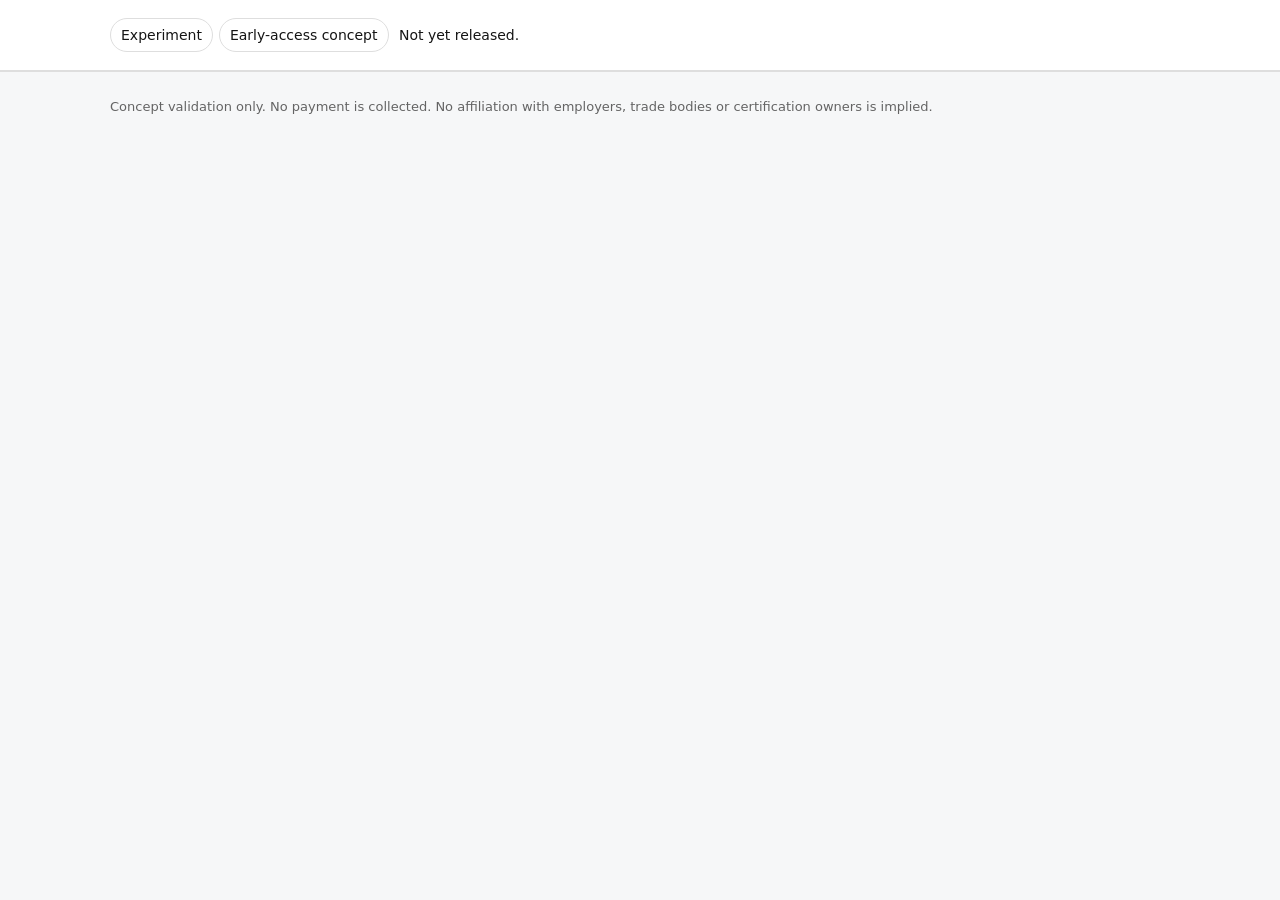
==== concept.html @ ded4b921 "Add generic concept landing page shell" ====
<!doctype html>
<html lang="en">
<head>
  <meta charset="utf-8">
  <meta name="viewport" content="width=device-width,initial-scale=1">
  <meta name="robots" content="noindex,nofollow,noarchive">
  <title>Early-access concept</title>
  <link rel="stylesheet" href="/styles.css">
</head>
<body>
  <div class="top"><div class="wrap"><span class="badge" id="rootBadge">Experiment</span><span class="badge">Early-access concept</span> Not yet released.</div></div>
  <main id="conceptApp" class="hide">
    <section class="hero"><div class="wrap">
      <div class="kicker" id="audience"></div>
      <h1 id="headline"></h1>
      <p class="lede" id="subheadline"></p>
    </div></section>
    <section><div class="wrap grid">
      <div class="card">
        <h2>Built around the narrow job</h2>
        <ul id="bullets"></ul>
        <h3>What it deliberately does not try to be</h3>
        <p>A full CRM, ERP, dispatch system or AI agent. The concept is intentionally narrow so a single user can start without implementation or a sales call.</p>
      </div>
      <div class="card">
        <h2>Early-access pricing test</h2>
        <p>Would you seriously consider this offer? <strong>No charge is made today.</strong></p>
        <div class="price"><div class="plan"><span id="planName"></span><strong id="planPrice"></strong><small id="planDetail"></small></div></div>
        <button class="primary" id="reserve">Reserve early access — no charge today</button>
        <p class="note">This is a demand test for a product concept. Reserving does not create a purchase or subscription.</p>
        <form class="form" id="reserveForm">
          <h3>Reserve your spot</h3>
          <label>Email</label><input required type="email" name="email" autocomplete="email">
          <label id="roleLabel"></label><select required name="role" id="roleSelect"><option value="">Select…</option></select>
          <label>What do you use today?</label>
          <select required name="current_tool"><option value="">Select…</option><option>Spreadsheet</option><option>Paper / notes</option><option>Generic business software</option><option>Specialized software</option><option>Nothing consistent</option><option>Other</option></select>
          <label>How often do you do this job?</label>
          <select required name="frequency"><option value="">Select…</option><option>Daily</option><option>Several times a week</option><option>Weekly</option><option>Several times a month</option><option>Monthly or less</option></select>
          <label class="consent-row"><input required type="checkbox" name="consent" value="yes"><span>I agree to provide my email and experiment answers for concept validation and possible early-access follow-up. <a href="/privacy.html" target="_blank" rel="noopener">Privacy notice</a>.</span></label>
          <button class="primary" type="submit">Confirm reservation</button>
          <div class="status" id="status"></div>
        </form>
      </div>
    </div></section>
  </main>
  <main id="invalidApp" class="wrap gate hide"><h1>Experiment link not found</h1><p class="lede">This controlled validation page requires a valid campaign link.</p></main>
  <footer class="footer"><div class="wrap">Concept validation only. No payment is collected. No affiliation with employers, trade bodies or certification owners is implied.</div></footer>
  <script src="/concepts.js"></script>
  <script src="/config.js"></script>
  <script src="/app.js"></script>
</body>
</html>
---- styles.css ----
:root{--max:1060px;--ink:#151515;--muted:#646464;--line:#dedede;--bg:#f6f7f8;--card:#fff}*{box-sizing:border-box}body{margin:0;font-family:Inter,ui-sans-serif,system-ui,-apple-system,BlinkMacSystemFont,"Segoe UI",sans-serif;color:var(--ink);background:var(--bg);line-height:1.45}.wrap{width:min(var(--max),calc(100% - 36px));margin:0 auto}.top{padding:18px 0;font-size:14px;border-bottom:1px solid var(--line);background:#fff}.hero{padding:72px 0 44px}.gate{padding:90px 0}.kicker{font-size:13px;text-transform:uppercase;letter-spacing:.1em;font-weight:700}h1{font-size:clamp(38px,6vw,68px);line-height:1.02;letter-spacing:-.045em;margin:16px 0;max-width:920px}h2{margin-top:0}.lede{font-size:clamp(18px,2vw,24px);color:var(--muted);max-width:780px}.grid{display:grid;grid-template-columns:1.15fr .85fr;gap:28px;align-items:start;padding:18px 0 72px}.card{background:var(--card);border:1px solid var(--line);border-radius:18px;padding:28px;box-shadow:0 7px 24px rgba(0,0,0,.04)}ul{padding-left:20px}li{margin:10px 0}.price{display:grid;gap:12px;margin-top:18px}.plan{border:1px solid #111;border-radius:14px;padding:18px;background:white;text-align:left}.plan strong{display:block;font-size:21px;margin-top:4px}.plan small{color:var(--muted)}button.primary{border:0;width:100%;padding:15px 18px;border-radius:12px;background:#111;color:white;font-weight:700;font-size:16px;cursor:pointer;margin-top:14px}button.primary:disabled{opacity:.4;cursor:not-allowed}.note,.status{color:var(--muted);font-size:13px;margin-top:10px}.form{display:none;margin-top:20px;border-top:1px solid var(--line);padding-top:20px}.form.open{display:block}label{font-size:13px;font-weight:700;display:block;margin:14px 0 6px}input,select{width:100%;padding:12px 13px;border:1px solid #bbb;border-radius:10px;background:white;font:inherit}.consent-row{display:flex;align-items:flex-start;gap:9px;font-weight:400;line-height:1.35}.consent-row input[type=checkbox]{width:auto;margin-top:3px;flex:0 0 auto}.footer{border-top:1px solid var(--line);padding:26px 0 50px;color:var(--muted);font-size:13px}.badge{display:inline-block;border:1px solid var(--line);border-radius:999px;padding:6px 10px;background:white;margin-right:6px}.hide{display:none!important}@media(max-width:800px){.grid{grid-template-columns:1fr}.hero{padding-top:48px}}
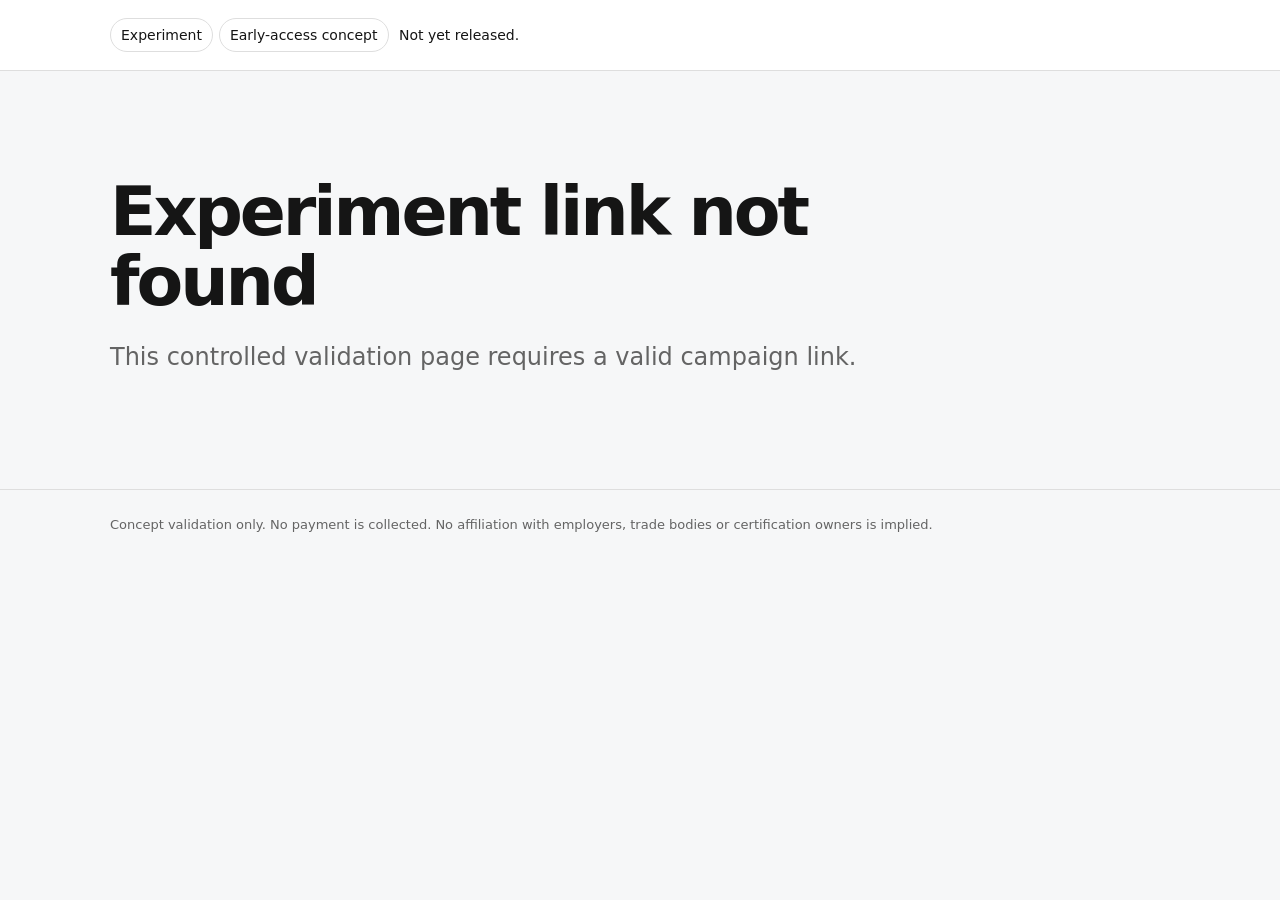
==== commit cff012e9: "feat: expose payability rationale and concept boundaries in v2" ====
--- a/concept.html
+++ b/concept.html
@@ -19,12 +19,15 @@
       <div class="card">
         <h2>Built around the narrow job</h2>
         <ul id="bullets"></ul>
+        <h3 id="whyTitle"></h3>
+        <p id="whyText"></p>
         <h3>What it deliberately does not try to be</h3>
-        <p>A full CRM, ERP, dispatch system or AI agent. The concept is intentionally narrow so a single user can start without implementation or a sales call.</p>
+        <p id="boundary"></p>
       </div>
       <div class="card">
         <h2>Early-access pricing test</h2>
         <p>Would you seriously consider this offer? <strong>No charge is made today.</strong></p>
+        <p id="freeTierNote" class="note hide"></p>
         <div class="price"><div class="plan"><span id="planName"></span><strong id="planPrice"></strong><small id="planDetail"></small></div></div>
         <button class="primary" id="reserve">Reserve early access — no charge today</button>
         <p class="note">This is a demand test for a product concept. Reserving does not create a purchase or subscription.</p>
@@ -33,7 +36,7 @@
           <label>Email</label><input required type="email" name="email" autocomplete="email">
           <label id="roleLabel"></label><select required name="role" id="roleSelect"><option value="">Select…</option></select>
           <label>What do you use today?</label>
-          <select required name="current_tool"><option value="">Select…</option><option>Spreadsheet</option><option>Paper / notes</option><option>Generic business software</option><option>Specialized software</option><option>Nothing consistent</option><option>Other</option></select>
+          <select required name="current_tool" id="toolSelect"><option value="">Select…</option></select>
           <label>How often do you do this job?</label>
           <select required name="frequency"><option value="">Select…</option><option>Daily</option><option>Several times a week</option><option>Weekly</option><option>Several times a month</option><option>Monthly or less</option></select>
           <label class="consent-row"><input required type="checkbox" name="consent" value="yes"><span>I agree to provide my email and experiment answers for concept validation and possible early-access follow-up. <a href="/privacy.html" target="_blank" rel="noopener">Privacy notice</a>.</span></label>
